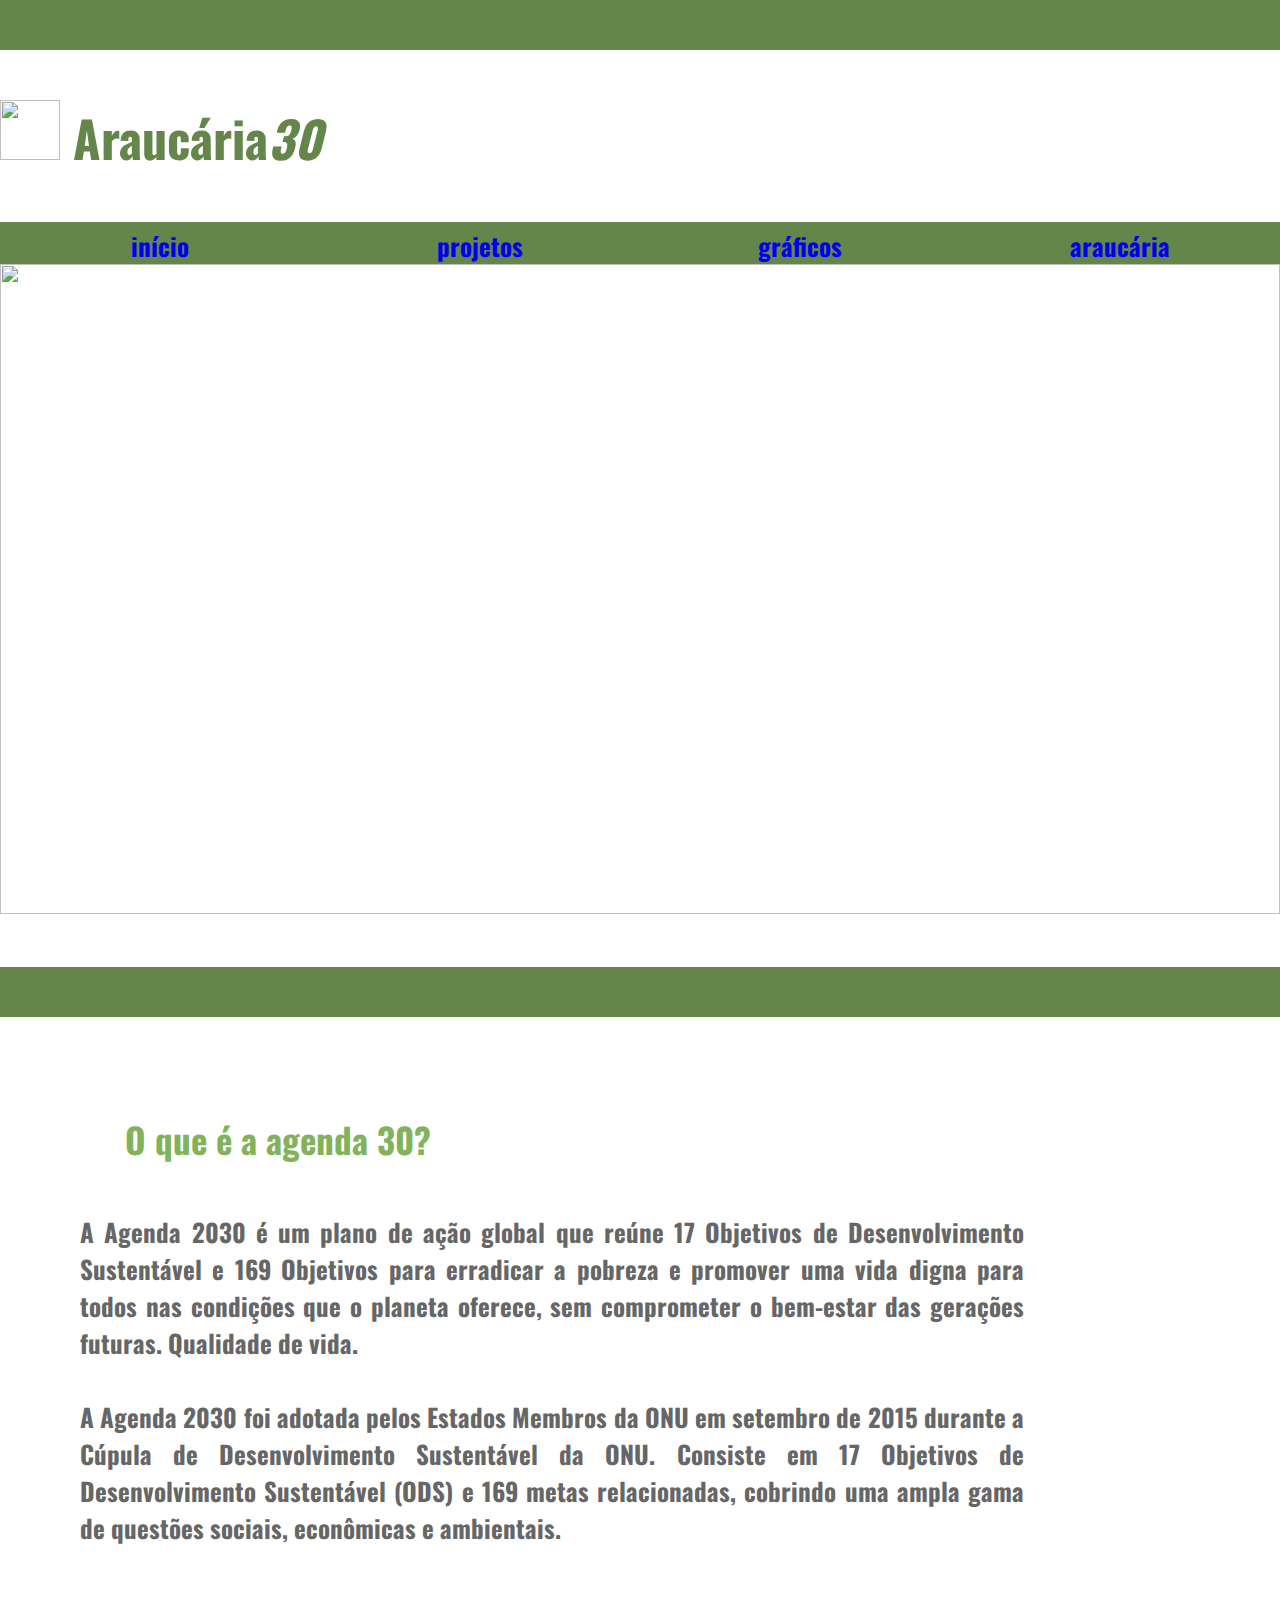
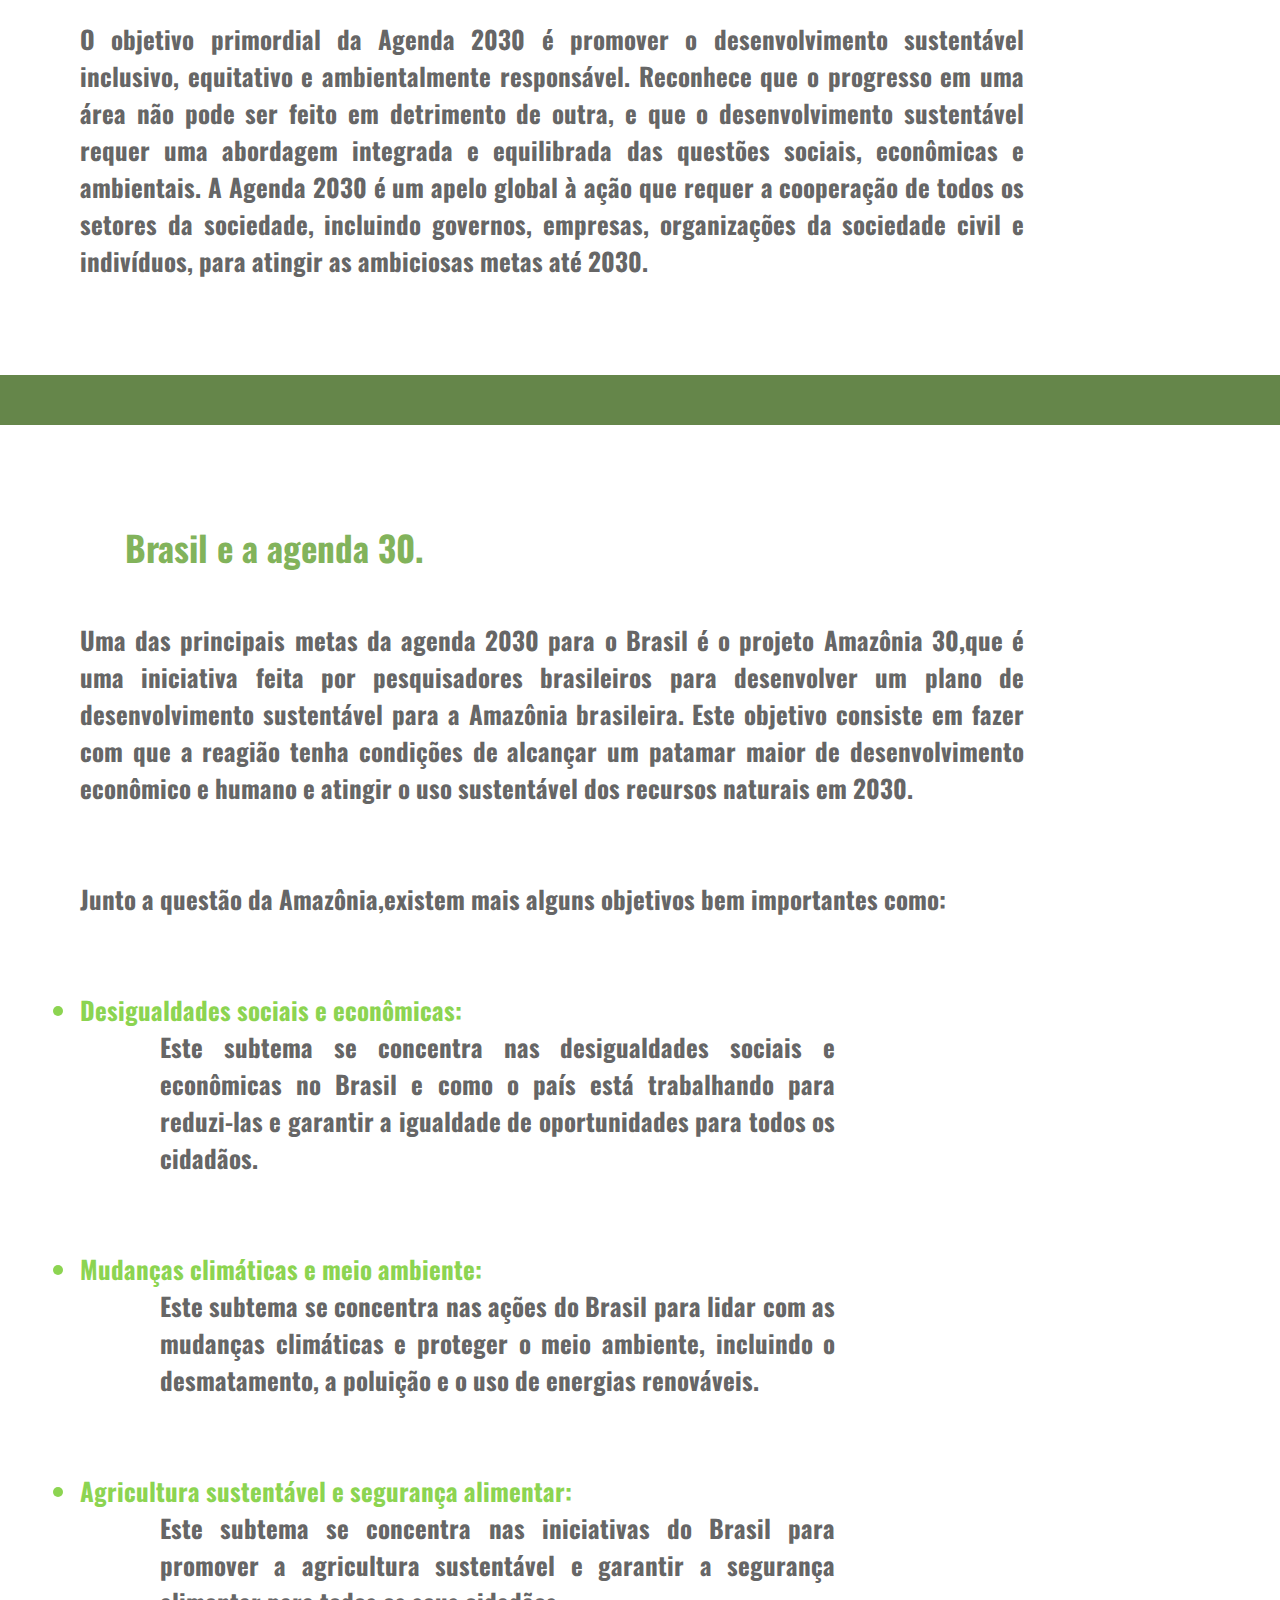
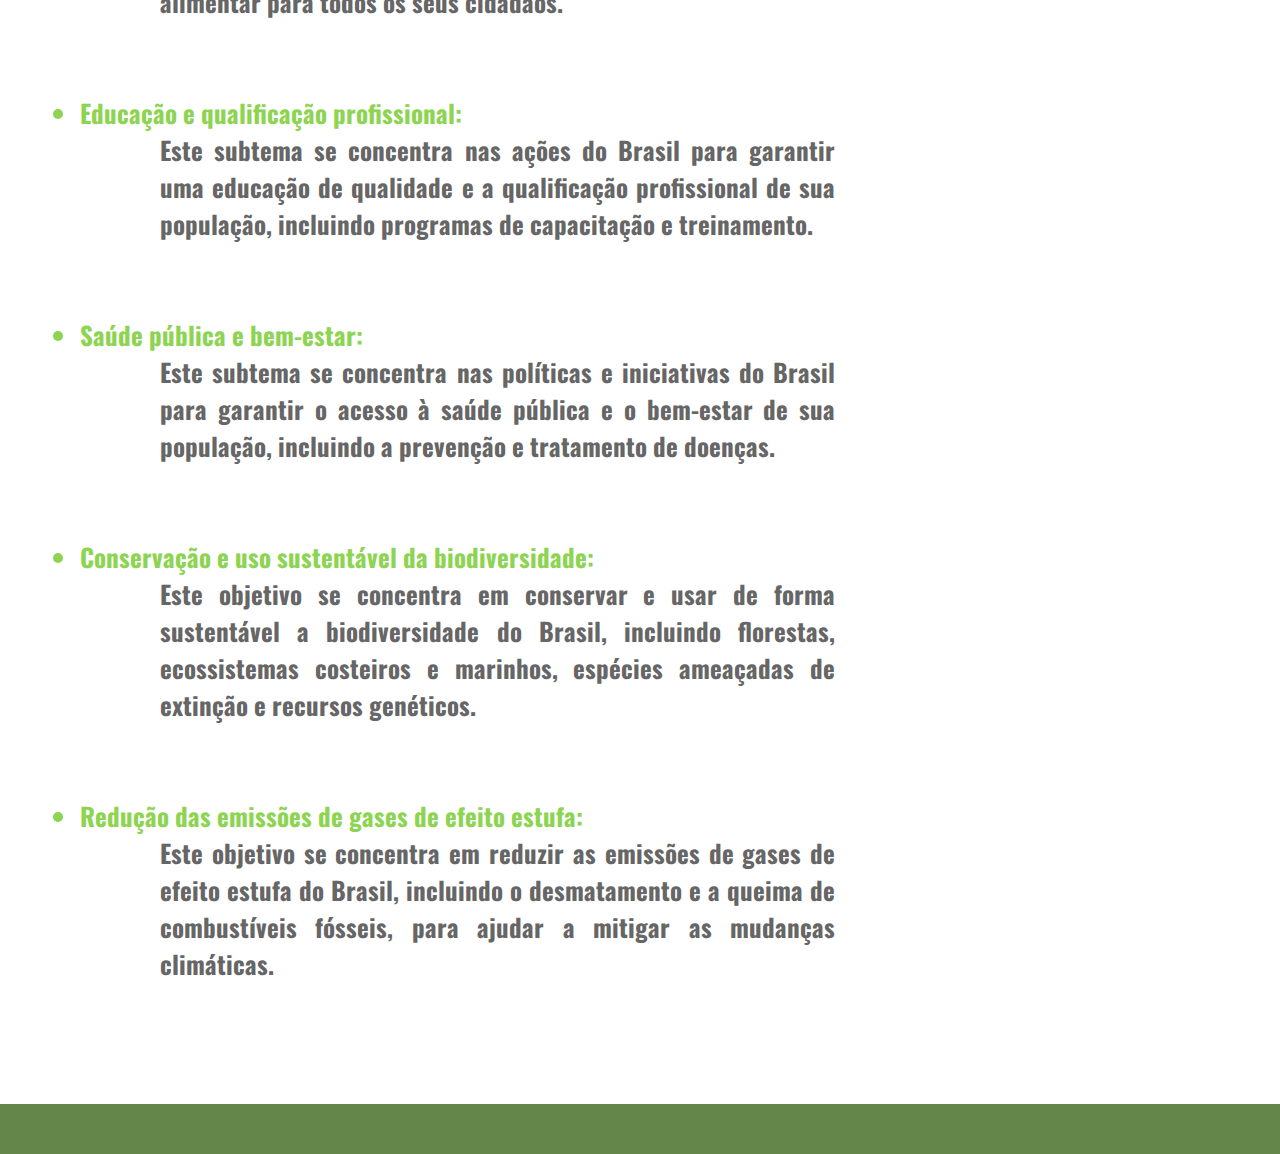
==== index.html @ d54f523e "Add files via upload" ====
<!Doctype html>
<html lang="pt-br">
<html>
<head>
    <meta charset="UTF-8"> 
    <meta id="viewport" name="viewport" content="width=device-width, user-scable=no">
    <title>Araucária30</title>
    <link rel="stylesheet" href="bonito.css">
    <link href="https://fonts.googleapis.com/css2?family=Montserrat:ital,wght@1,300&display=swap" rel="stylesheet">
    <link href="https://fonts.googleapis.com/css2?family=Tilt+Warp&display=swap" rel="stylesheet">
    <link href="https://fonts.googleapis.com/css2?family=Oswald&display=swap" rel="stylesheet">
</head>
<body>
<header>
  <div class="faixa">.</div>
  <p>  <h1 class="titulo"> <img src="https://st3.depositphotos.com/1457468/17421/v/600/depositphotos_174216378-stock-illustration-araucaria-isolated-tree.jpg" class="icon">
 Araucária<i>30</i> </h1>    </p> 
 <br /> <br />
</header>

<nav>
    <ul>
      <li><a href="file:///C:/Users/Gamer/OneDrive/Documentos/projeto%20html/Projeto-agenda30/index.html#007">início</a></li>
      <li><a href="file:///C:/Users/Gamer/OneDrive/Documentos/projeto%20html/Projeto-agenda30/projetos.html">projetos</a></li>
      <li><a href="file:///C:/Users/Gamer/OneDrive/Documentos/projeto%20html/Projeto-agenda30/projetos.html#013">gráficos</a></li>
      <li><a href="file:///C:/Users/Gamer/OneDrive/Documentos/projeto%20html/Projeto-agenda30/araucaria.html">araucária</a></li>
    </ul>
      </nav>
<img src="C:\Users\Gamer\Downloads\slaaaa.png" class="img-inicio"> 
<br /> <br /> <br />

<div class="faixa" id="007">.         feito por pedro e eduardo</div>

<br /> <br /> <br /> <br />

<div class="agenda30-sumario">
<h2 class="titulo-agenda30">O que é a agenda 30?</h2>
<br /> <br />

  <h3>
  <p>
    A Agenda 2030 é um plano de ação global que reúne 17 Objetivos de Desenvolvimento Sustentável e 169 Objetivos para erradicar a pobreza e promover uma vida digna para todos nas condições que o planeta oferece, sem comprometer o bem-estar das gerações futuras. Qualidade de vida.
          <br /><br />
         <p>A Agenda 2030 foi adotada pelos Estados Membros da ONU em setembro de 2015 durante a Cúpula de Desenvolvimento Sustentável da ONU. Consiste em 17 Objetivos de Desenvolvimento Sustentável (ODS) e 169 metas relacionadas, cobrindo uma ampla gama de questões sociais, econômicas e ambientais.
          </p> <br /><br /> 

              <p>O objetivo primordial da Agenda 2030 é promover o desenvolvimento sustentável inclusivo, equitativo e ambientalmente responsável. Reconhece que o progresso em uma área não pode ser feito em detrimento de outra, e que o desenvolvimento sustentável requer uma abordagem integrada e equilibrada das questões sociais, econômicas e ambientais. A Agenda 2030 é um apelo global à ação que requer a cooperação de todos os setores da sociedade, incluindo governos, empresas, organizações da sociedade civil e indivíduos, para atingir as ambiciosas metas até 2030.</p>
  </p>
</h3 >

 <br /> <br /> <br /> <br />
 <div class="faixa" id="008">.</div>
 <br /> <br /> <br /> <br />
 <h2 class="titulo-agenda30">Brasil e a agenda 30.</h2>
 <br /> <br /> 
 <h3>
    <p>Uma das principais metas da agenda 2030 para o Brasil é o projeto Amazônia 30,que é uma iniciativa feita por pesquisadores brasileiros para desenvolver um plano de desenvolvimento sustentável para a Amazônia brasileira.
    Este objetivo consiste em fazer com que a reagião tenha condições de alcançar um patamar maior de desenvolvimento econômico e humano e atingir o uso sustentável dos recursos naturais em 2030.</p>
    <br /> <br /> 
    <p>Junto a questão da Amazônia,existem mais alguns objetivos bem importantes como:</p>
    <br /> <br /> 

    <ul class="froggers">
      <li class="subtemas">Desigualdades sociais e econômicas: </li> 
      <h3>Este subtema se concentra nas desigualdades sociais e econômicas no Brasil e como o país está trabalhando para reduzi-las e garantir a igualdade de oportunidades para todos os cidadãos.</h3>
      <br /> <br />
      <li class="subtemas">Mudanças climáticas e meio ambiente: </li> 
      <h3>Este subtema se concentra nas ações do Brasil para lidar com as mudanças climáticas e proteger o meio ambiente, incluindo o desmatamento, a poluição e o uso de energias renováveis.</h3>
      <br /> <br /> 
      <li class="subtemas">Agricultura sustentável e segurança alimentar:</li> 
      <h3> Este subtema se concentra nas iniciativas do Brasil para promover a agricultura sustentável e garantir a segurança alimentar para todos os seus cidadãos.</h3>
      <br /> <br /> 
      <li class="subtemas">Educação e qualificação profissional: </li> 
      <h3>Este subtema se concentra nas ações do Brasil para garantir uma educação de qualidade e a qualificação profissional de sua população, incluindo programas de capacitação e treinamento.</h3>
      <br /> <br /> 
      <li class="subtemas">Saúde pública e bem-estar:</li>
      <h3> Este subtema se concentra nas políticas e iniciativas do Brasil para garantir o acesso à saúde pública e o bem-estar de sua população, incluindo a prevenção e tratamento de doenças.</h3>
      <br /> <br /> 
      <li class="subtemas">Conservação e uso sustentável da biodiversidade:</li>
      <h3> Este objetivo se concentra em conservar e usar de forma sustentável a biodiversidade do Brasil, incluindo florestas, ecossistemas costeiros e marinhos, espécies ameaçadas de extinção e recursos genéticos.</h3>
      <br /> <br /> 
      <li class="subtemas">Redução das emissões de gases de efeito estufa:</li>
        <h3> Este objetivo se concentra em reduzir as emissões de gases de efeito estufa do Brasil, incluindo o desmatamento e a queima de combustíveis fósseis, para ajudar a mitigar as mudanças climáticas.</h3>
        <br /> <br /> 

    </ul>

 </h3>
 <br /> <br /> 
 
 <div class="faixa">.         feito por pedro e eduardo</div>
</div>

</body>

</html>
---- bonito.css ----
* {
    box-sizing: border-box;
    border: 0px;
    margin: 0px;
    padding: 0px;
    border-width: 0px;
    outline-width: 0px;
    font-family: Oswald;
}
body {
    margin: 0px;

    
}
.titulo {
    margin-top: 50px;
    margin-bottom: 0px;
    font-size: 50px;
    color: #65864a;
    font-family: Tilt+War;
}
.icon {
    width: 60px;
    height: 60px;
   
}
.img1 {
    width: 100%;
    height: 700px;
    margin: 0px;
    padding: 0px;
    object-fit: cover;

}
nav {
    background-color: #65864a;
    color: black;
}

nav ul {
    display: table;
    width: 100%;
    font-family: Tilt+Warp;
    color: black;
}

nav ul li {
    list-style-type: none;
    font-size: 25px;
    display: table-cell;
    width: 25%;
    height: 40px;
    text-align: center;
    font-weight: bold;
    font-family: Tilt+Warp;
    padding-top: 5px;
    color: black;
}

nav ul li:hover {
    background-color: #82b35b;
    color: aliceblue;

}

nav ul li a {
    display: block;
    text-decoration: none;
    width: 100%;
    height: 100%;
}

nav ul li a:hover {
    color: aliceblue;
}
h2 {
    color: #82b35b;
     text-align: center;
    font-size: 35px;
    font-family: Tilt+Warp;

}
.sumario {
    margin-left: 100px;
    font-size: 25px;
    font-family: Oswald;
    line-height: 67px;
    text-decoration: none;
    color: #82b35b;
}
hr {
    color: black ;
    margin: 0px;
    padding: 0px;
}
h3 {
    margin-left: 80px;
    margin-right: 20%;
    font-size: 25px;
    text-align: justify;
    color:#666;

}
.faixa {
    background-color: #65864a;
    text-align: left;
    width: 100%;
    height: 50px;
    color: #65864a;
}
.agenda30-sumario {
    width: 100%;
    height: 600px;

}
.titulo-agenda30 {
    text-align: left;
    margin-left: 125px;
    font-family: Oswald;
}
.img-inicio {
    width: 100%;
    height: 650px;
    object-fit: cover;
    margin:0px;
}
.texto2 {
    margin-right: 10%;
}
.subtemas {
    color:#8cd451;

}
.texto1 {
    font-size: 25px;
    margin-left: 50px;
    margin-right: 100px;
}
@media (max-width:750px){
    .img-inicio{
        height: 500px;
        margin: 0px;
    }
    .froggers h3 {
        font-size: 25px;
        margin-left: 0px;
        margin-right: 0px;
    }
    .embrapa {
        height: 30%;
        width: 40%;
    }
}
@media (max-width:575px) {
    nav ul li{
        font-size: 20px;
    }
    .img-inicio {
        height: 450px;
        margin: 0px;
    }
    .embrapa {
        background-color:#1b202b;
        border-radius: 20px;
        height: 450px;
        width: 550px;
    }
    .img-inicio {
        margin: 0px;
    }
}
@media (max-width:455px) {
    nav ul li{
        font-size: 15px;
    }
}
@media (max-width:500px) {
    .img-inicio {
        height: 400px;
        margin: 0px;
    }
    .faixa {
        height: 30px;
    }
    nav ul li {
     height: 30px;  
     padding-top: 5px; 
    }
}
@media (max-width:440px) {
    .img-inicio {
        height: 350px;
        margin: 0px;
        
    }
    .titulo-agenda30 {
        margin: 0px;
        text-align: center;
    }
}
@media (max-width:575px) {
    h3 {
        font-size: 20px;
        margin-left: 50px;
        margin-right: 80px;
    }
    .froggers h3 {
        font-size: 20px;
        margin-left: 0px;
        margin-right: 0px;
    }
}
.semente-da-vida {
    width: 300px;
    align-items: center;
    position: absolute;
}
h4 {
    text-align: left;
    
    
}
.graficos {
    width: calc(60% - 30px);
    height: calc(50% - 30px);
    object-fit: fill;
    margin: auto;
}
.graf {
    margin: auto;
    background-color: #82b35b;
    border-radius: 20px;
    width: 800px;
}
.grafic {
    font-size: 15px;
    text-decoration: none;
    font-size: 15px;
    text-align: center;

}
.h3-graficos {
    color: #000;
    text-align: center;
    font-size: 25px;

}
.grafic a{
    text-decoration: none;
    color: #000;
}
@media (max-width="550px") {
    .graficos {
        width: 300px;
        height: 240px;
        object-fit: cover;
        margin: 0px;
    }
}
ul li h2 {
    text-decoration: none;
    color: rgb(91, 184, 68);
    font-size: 25px;
    text-align: left;
    margin-left: 10%;
}
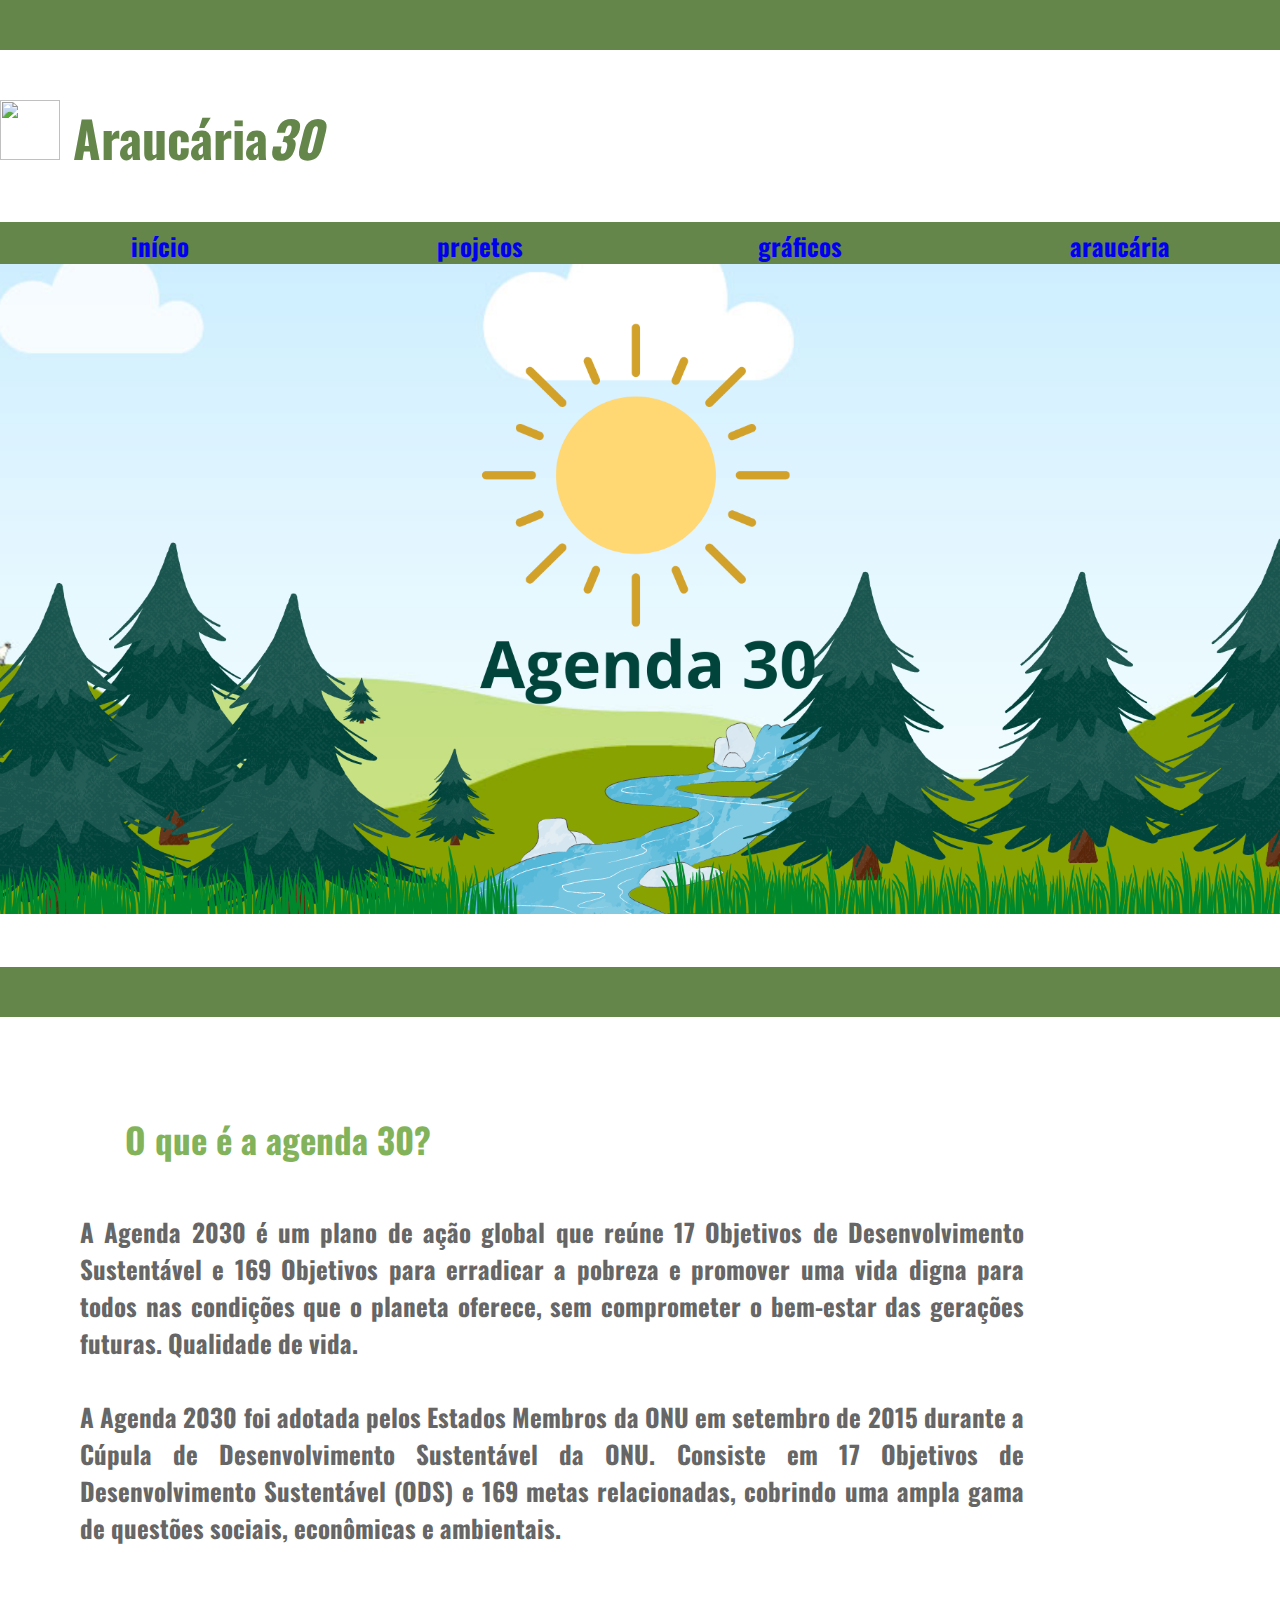
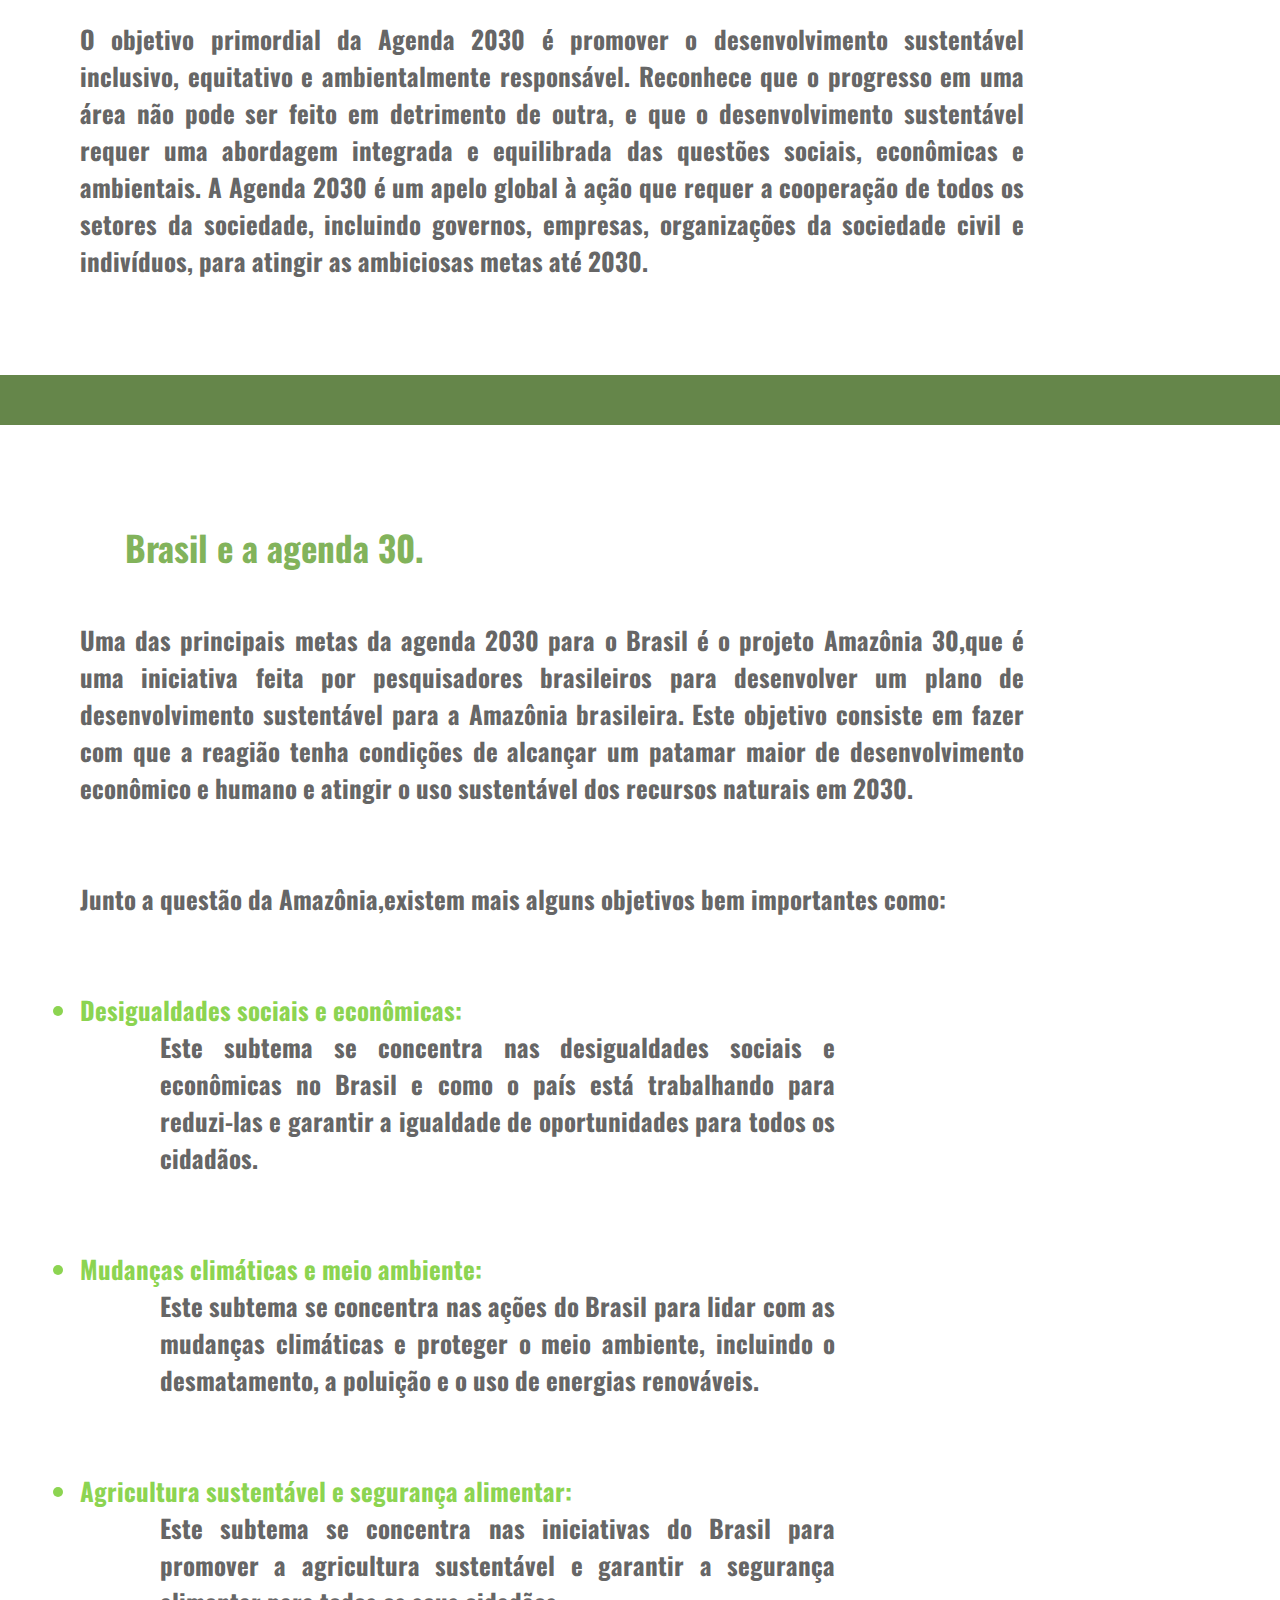
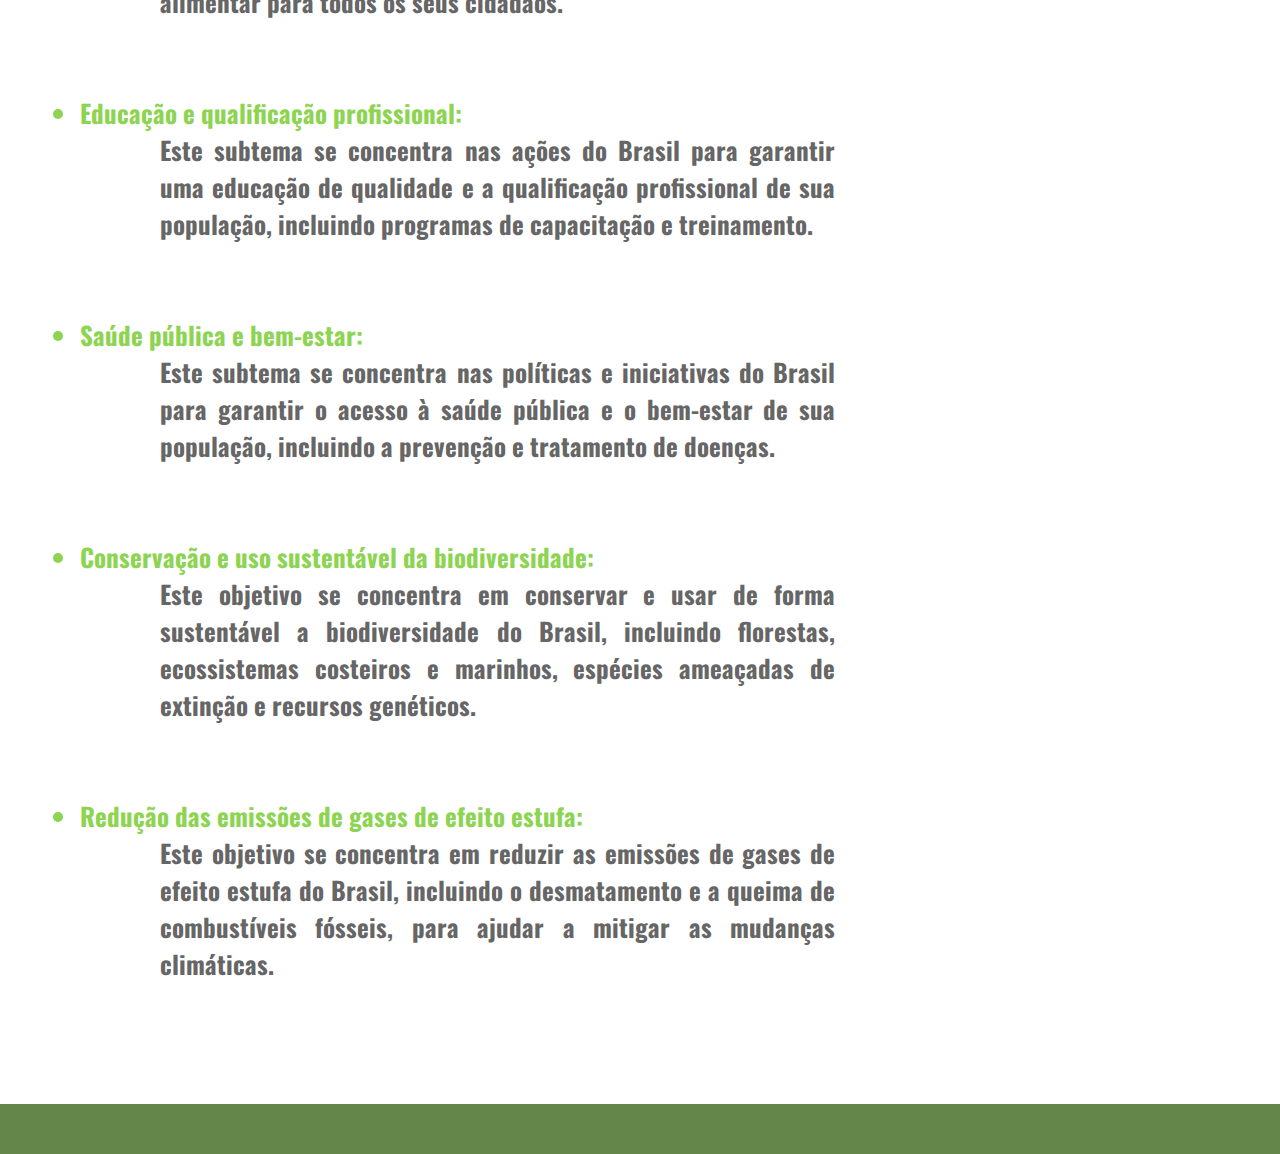
==== commit f0aa75ee: "Add files via upload" ====
--- a/index.html
+++ b/index.html
@@ -20,13 +20,13 @@
 
 <nav>
     <ul>
-      <li><a href="file:///C:/Users/Gamer/OneDrive/Documentos/projeto%20html/Projeto-agenda30/index.html#007">início</a></li>
-      <li><a href="file:///C:/Users/Gamer/OneDrive/Documentos/projeto%20html/Projeto-agenda30/projetos.html">projetos</a></li>
+      <li><a href="index.html">início</a></li>
+      <li><a href="projetos.html">projetos</a></li>
       <li><a href="file:///C:/Users/Gamer/OneDrive/Documentos/projeto%20html/Projeto-agenda30/projetos.html#013">gráficos</a></li>
       <li><a href="file:///C:/Users/Gamer/OneDrive/Documentos/projeto%20html/Projeto-agenda30/araucaria.html">araucária</a></li>
     </ul>
       </nav>
-<img src="C:\Users\Gamer\Downloads\slaaaa.png" class="img-inicio"> 
+<img src="slaaaa.png" class="img-inicio"> 
 <br /> <br /> <br />
 
 <div class="faixa" id="007">.         feito por pedro e eduardo</div>
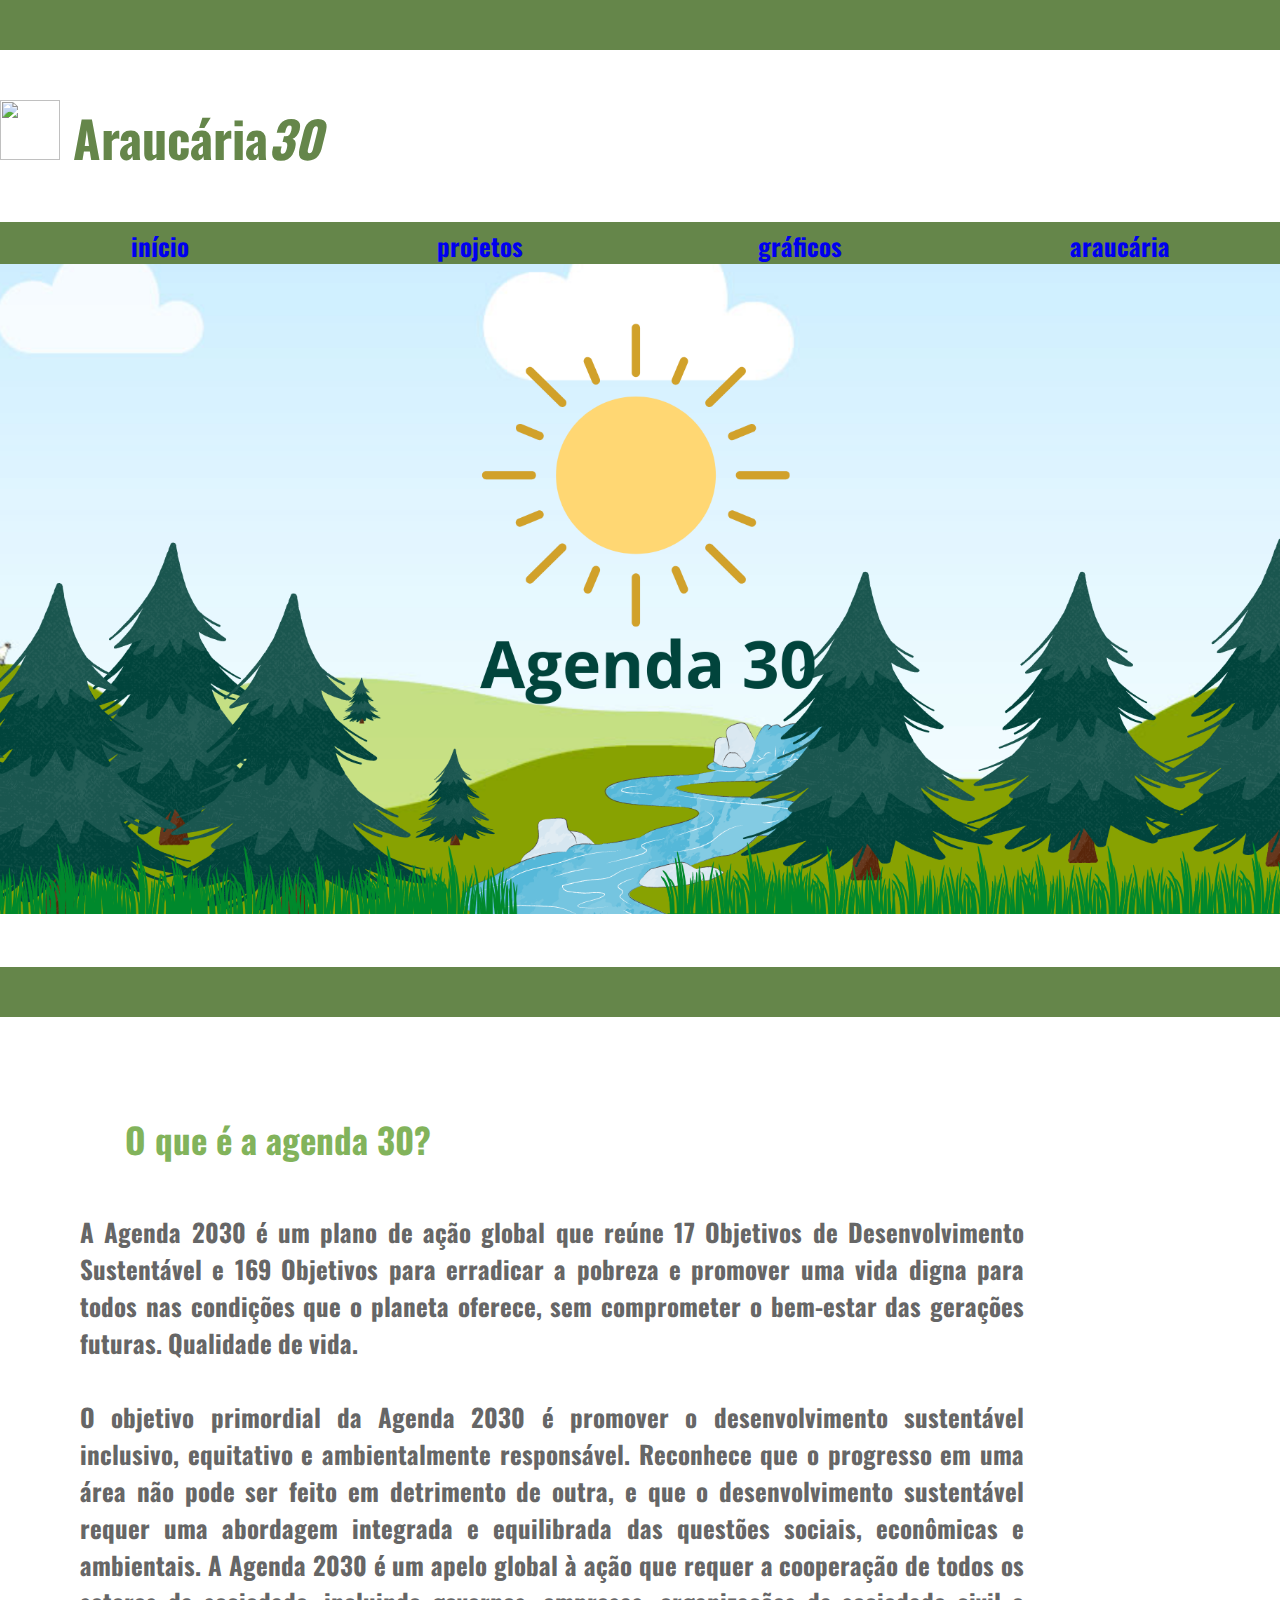
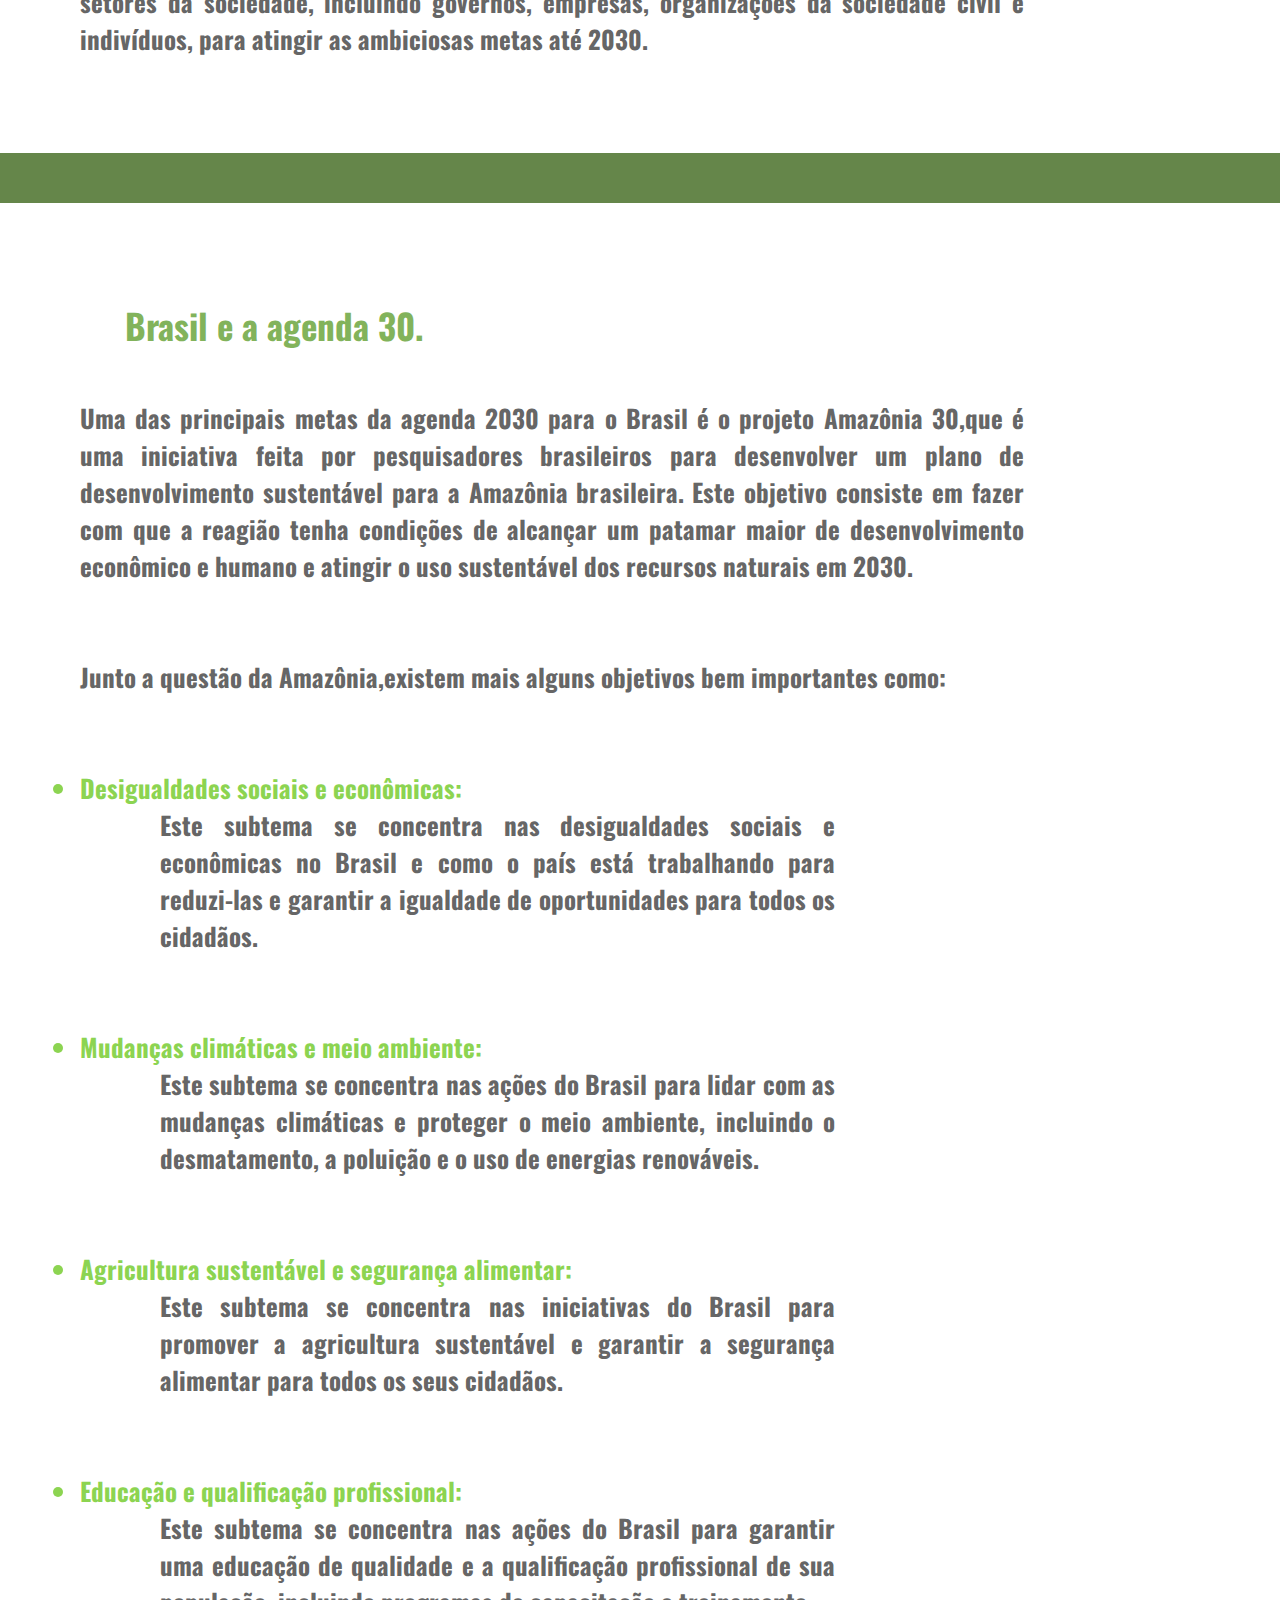
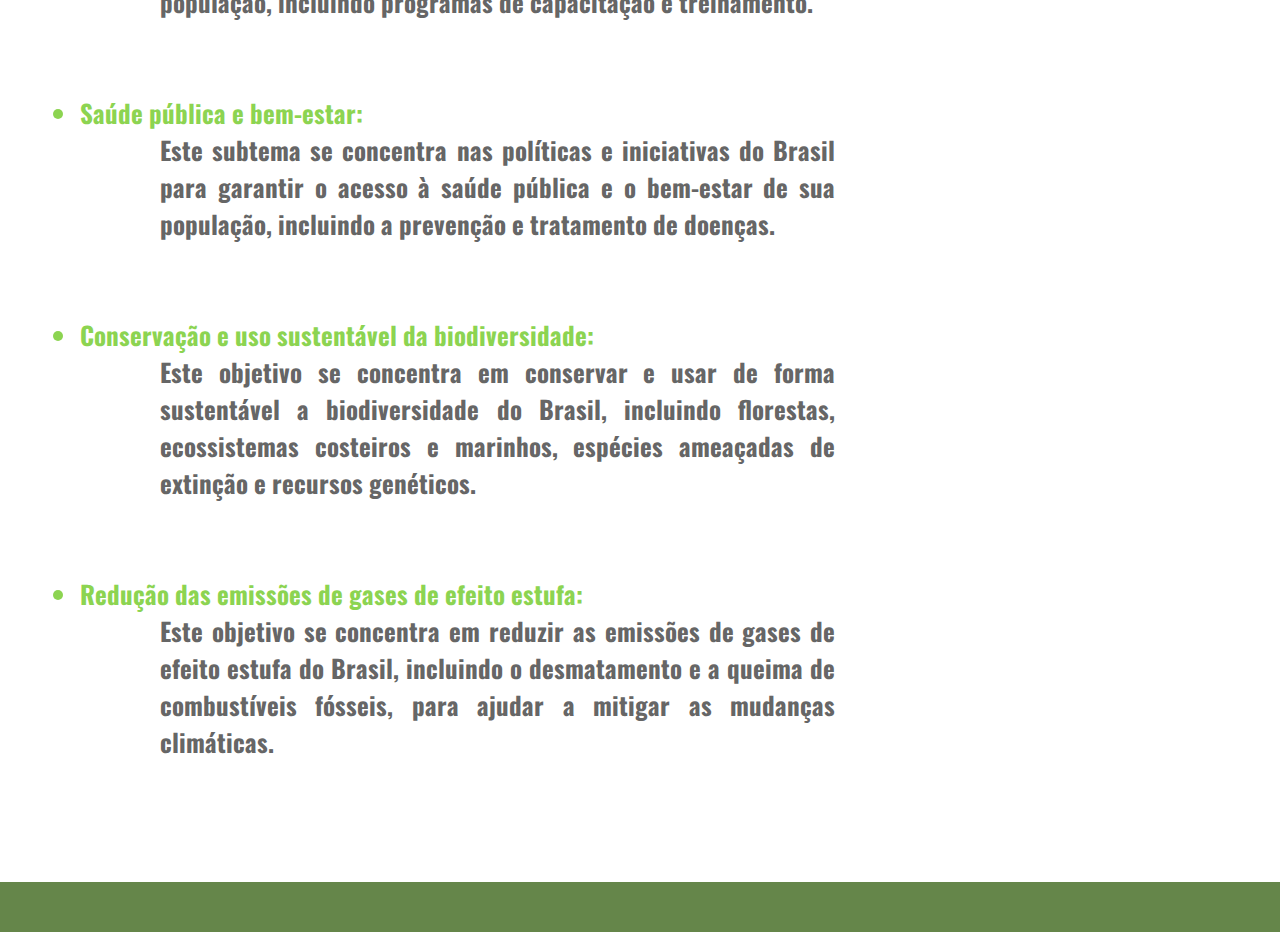
==== commit 96c9bb09: "Add files via upload" ====
--- a/index.html
+++ b/index.html
@@ -22,8 +22,8 @@
     <ul>
       <li><a href="index.html">início</a></li>
       <li><a href="projetos.html">projetos</a></li>
-      <li><a href="file:///C:/Users/Gamer/OneDrive/Documentos/projeto%20html/Projeto-agenda30/projetos.html#013">gráficos</a></li>
-      <li><a href="file:///C:/Users/Gamer/OneDrive/Documentos/projeto%20html/Projeto-agenda30/araucaria.html">araucária</a></li>
+      <li><a href="projetos.html#013">gráficos</a></li>
+      <li><a href="araucaria.html">araucária</a></li>
     </ul>
       </nav>
 <img src="slaaaa.png" class="img-inicio"> 
@@ -41,8 +41,6 @@
   <p>
     A Agenda 2030 é um plano de ação global que reúne 17 Objetivos de Desenvolvimento Sustentável e 169 Objetivos para erradicar a pobreza e promover uma vida digna para todos nas condições que o planeta oferece, sem comprometer o bem-estar das gerações futuras. Qualidade de vida.
           <br /><br />
-         <p>A Agenda 2030 foi adotada pelos Estados Membros da ONU em setembro de 2015 durante a Cúpula de Desenvolvimento Sustentável da ONU. Consiste em 17 Objetivos de Desenvolvimento Sustentável (ODS) e 169 metas relacionadas, cobrindo uma ampla gama de questões sociais, econômicas e ambientais.
-          </p> <br /><br /> 
 
               <p>O objetivo primordial da Agenda 2030 é promover o desenvolvimento sustentável inclusivo, equitativo e ambientalmente responsável. Reconhece que o progresso em uma área não pode ser feito em detrimento de outra, e que o desenvolvimento sustentável requer uma abordagem integrada e equilibrada das questões sociais, econômicas e ambientais. A Agenda 2030 é um apelo global à ação que requer a cooperação de todos os setores da sociedade, incluindo governos, empresas, organizações da sociedade civil e indivíduos, para atingir as ambiciosas metas até 2030.</p>
   </p>
--- a/bonito.css
+++ b/bonito.css
@@ -186,6 +186,7 @@
      height: 30px;  
      padding-top: 5px; 
     }
+   
 }
 @media (max-width:440px) {
     .img-inicio {
@@ -197,18 +198,27 @@
         margin: 0px;
         text-align: center;
     }
+    .grafic {
+        text-decoration: none;
+        font-size: 10px;
+        text-align: center;
+    
+    }
 }
 @media (max-width:575px) {
-    h3 {
-        font-size: 20px;
-        margin-left: 50px;
-        margin-right: 80px;
-    }
+
     .froggers h3 {
         font-size: 20px;
         margin-left: 0px;
         margin-right: 0px;
     }
+    .grafic {
+    font-size: 15px;
+    text-decoration: none;
+    font-size: 15px;
+    text-align: center;
+
+}
 }
 .semente-da-vida {
     width: 300px;
@@ -221,10 +231,10 @@
     
 }
 .graficos {
-    width: calc(60% - 30px);
-    height: calc(50% - 30px);
+    width: 280px;
     object-fit: fill;
-    margin: auto;
+   margin: auto;
+
 }
 .graf {
     margin: auto;
@@ -256,6 +266,19 @@
         object-fit: cover;
         margin: 0px;
     }
+    .h3-graficos {
+        color: #000;
+        text-align: center;
+        font-size: 15px;
+    
+    }
+    .grafic {
+        font-size: 10px;
+        text-decoration: none;
+        font-size: 15px;
+        text-align: center;
+    
+    }
 }
 ul li h2 {
     text-decoration: none;
@@ -263,4 +286,14 @@
     font-size: 25px;
     text-align: left;
     margin-left: 10%;
+}
+@media (max-width=550px){
+    .h3-graficos{
+        margin-left: 80px;
+        margin-right: 20%;
+        font-size: 10px;
+        text-align: justify;
+        color:#666;
+    
+    }
 }